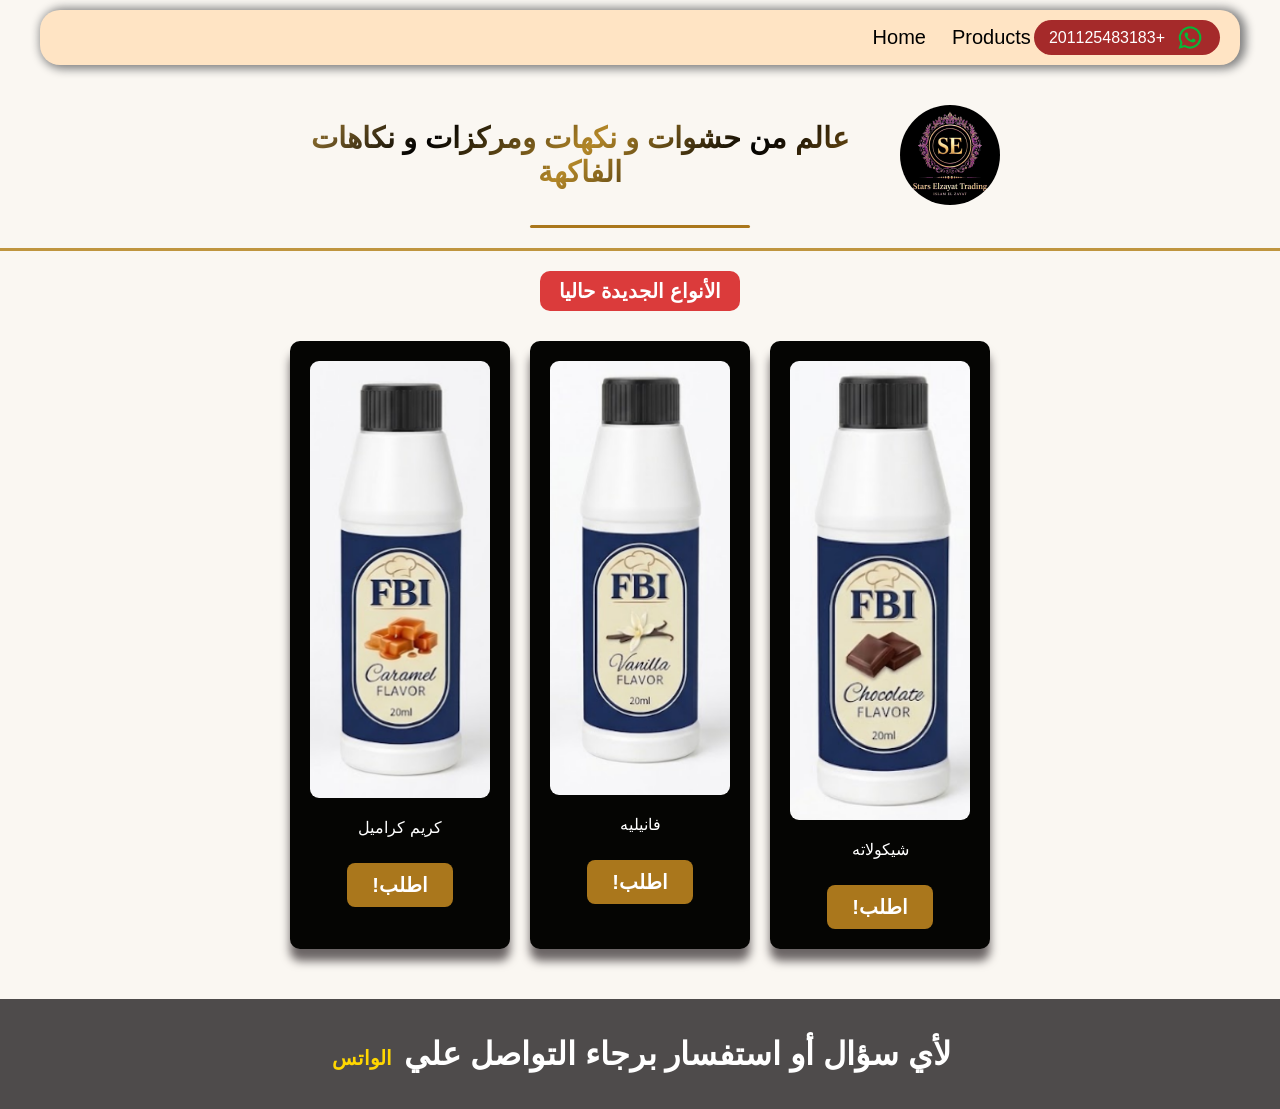
==== products.html @ a8c9dc91 "Add files via upload" ====
<!DOCTYPE html>
<html lang="ar" dir="rtl">
<head>
    <meta charset="UTF-8">
    <meta name="viewport" content="width=device-width, initial-scale=1.0">
    <title>Products</title>
    <link rel="stylesheet" href="style.css">
</head>
<body>

    <div id="l">
        <div id="header">
            <img src="download-removebg-preview.png" alt="WhatsApp" id="wp">
            <span>+201125483183</span>
        </div>
        <div id="nav">
            <ul>
                <li><a href="products.html">Products</a></li>
                <li><a href="index.html">Home</a></li>
            </ul>
        </div>
    </div>

    <div id="kol">
        <img src="IMG-20261013-WA0020.jpg" alt="Logo" id="w">
        <h1 id="f">عالم من حشوات و نكهات ومركزات و نكاهات الفاكهة</h1>
    </div>

    <div id="line"></div>
    <hr>

    <h1 id="new">الأنواع الجديدة حاليا</h1>
    
    <div id="slider-fix">
        <div class="slide">
            <img src="Screenshot 2026-10-24 152531.png" alt="شيكولاته" class="img-slide">
            <p>شيكولاته</p>
            <a href="https://wa.me/201125483183" class="whats-btn">اطلب!</a>
        </div>

        <div class="slide">
            <img src="Screenshot 2026-10-24 152552.png" alt="فانيليه" class="img-slide">
            <p>فانيليه</p>
            <a href="https://wa.me/201125483183" class="whats-btn">اطلب!</a>
        </div>

        <div class="slide">
            <img src="Screenshot 2026-10-24 152608.png" alt="كريم كراميل" class="img-slide">
            <p>كريم كراميل</p>
            <a href="https://wa.me/201125483183" class="whats-btn">اطلب!</a>
        </div>
    </div>

    <div class="dd"></div>

    <footer>
        <h1>لأي سؤال أو استفسار برجاء التواصل علي <a href="https://wa.me/201125483183" id="wts-btn">الواتس</a></h1>
    </footer>

</body>
</html>
---- style.css ----
/* Base Resets & Global Styles */
* {
    box-sizing: border-box;
}

body {
    background-color: rgb(250 247 242 / var(--tw-bg-opacity, 1));
    margin: 0;
    padding: 0;
    font-family: sans-serif;
}

/* Header & Sticky Navigation */
#l {
    display: flex;
    justify-content: space-between;
    align-items: center;
    background-color: bisque;
    border-radius: 20px;
    position: sticky;
    top: 10px;
    z-index: 1000;
    width: 95%;
    max-width: 1200px;
    margin: 10px auto;
    padding: 10px 20px;
    box-shadow: 3px 1px 10px 3px gray;
}

#header {
    display: flex;
    align-items: center;
    background-color: brown;
    color: white;
    padding: 5px 15px;
    border-radius: 80px;
    gap: 10px;
}

#wp {
    width: 30px;
    height: auto;
}

#nav {
    margin-left: auto;
}

ul {
    display: flex;
    gap: 20px;
    list-style: none;
    margin: 0;
    padding: 0;
}

a {
    text-decoration: none;
    color: rgb(0, 0, 0);
    font-size: 20px;
    padding: 3px;
}

#spacer {
    display: none; /* Removed fixed 800px width */
}

/* Hero Section */
#kol {
    display: flex;
    flex-wrap: wrap;
    padding-top: 30px;
    justify-content: center;
    align-items: center;
    gap: 20px;
    text-align: center;
}

#w {
    width: 100px;
    max-width: 100%;
    height: auto;
    border-radius: 80px;
}

#f {
    max-width: 600px;
    font-size: 1.8rem;
    background: linear-gradient(135deg, #BF953F, #000000, #B38728, #000000, #AA771C);
    -webkit-background-clip: text;
    -webkit-text-fill-color: transparent;
    margin: 0;
}

#line {
    background-color: #AA771C;
    width: 80%;
    max-width: 220px;
    height: 3px;
    border-radius: 200px;
    margin: 20px auto;
}

hr {
    border: none;
    border-top: 3px solid #BF953F;
    margin: 20px 0;
}

#new {
    background-color: #db3b3b;
    max-width: 200px;
    padding: 8px 15px;
    font-size: 20px;
    border-radius: 10px;
    text-align: center;
    color: white;
    margin: 20px auto;
}

/* Products Grid / Slider */
#slider-fix {
    display: flex;
    flex-wrap: wrap;
    justify-content: center;
    gap: 20px;
    padding: 10px;
}

.slide {
    background-color: rgb(5, 5, 3);
    width: 220px;
    max-width: 100%;
    padding: 20px;
    text-align: center;
    border-radius: 10px;
    color: white;
    box-shadow: 0px 12px 10px 0px rgb(107, 101, 101);
}

.img-slide {
    width: 100%;
    height: auto;
    border-radius: 9px;
}

/* Product Cards Container */
.kl {
    padding: 20px;
    margin: 30px auto;
    display: flex;
    flex-direction: column;
    align-items: center;
    text-align: center;
    background-color: #888;
    width: 90%;
    max-width: 600px;
    border-radius: 8px;
    box-shadow: 0px 0px 20px 10px rgb(148 145 145 / 50%);
}

.prod-img {
    width: 100%;
    max-width: 100%;
    height: auto;
    border-radius: 8px;
    box-shadow: #726f6f 0 0 20px 2px;
}

.p-pro {
    text-align: center;
    font-size: 28px;
    color: white;
    margin: 15px 0 5px 0;
}

.whats-btn {
    color: white;
    background-color: #AA771C;
    border-radius: 8px;
    display: inline-block;
    padding: 10px 25px;
    margin-top: 10px;
    font-weight: bold;
}

/* Footer */
footer {
    background-color: #4e4b4b;
    width: 100%;
    padding: 15px 10px;
    text-align: center;
    color: white;
    margin-top: 40px;
}

#wts-btn {
    color: #ffd700;
}

/* Scrollbar Customization */
::-webkit-scrollbar {
    width: 10px;
}
::-webkit-scrollbar-track {
    background: transparent;
}
::-webkit-scrollbar-thumb {
    background: #db3b3b;
    border-radius: 5px;
}

/* ==========================================
   Mobile Responsive Styles (Max Width: 768px)
   ========================================== */
@media screen and (max-width: 768px) {
    #l {
        flex-direction: column;
        gap: 10px;
        padding: 15px;
    }

    #nav {
        margin-left: 0;
    }

    #f {
        font-size: 1.4rem;
        padding: 0 10px;
    }

    .kl {
        width: 95%;
        padding: 15px;
    }

    .slide {
        width: 100%;
        max-width: 300px;
    }

    .whats-btn {
        width: 100%;
        box-sizing: border-box;
    }
}
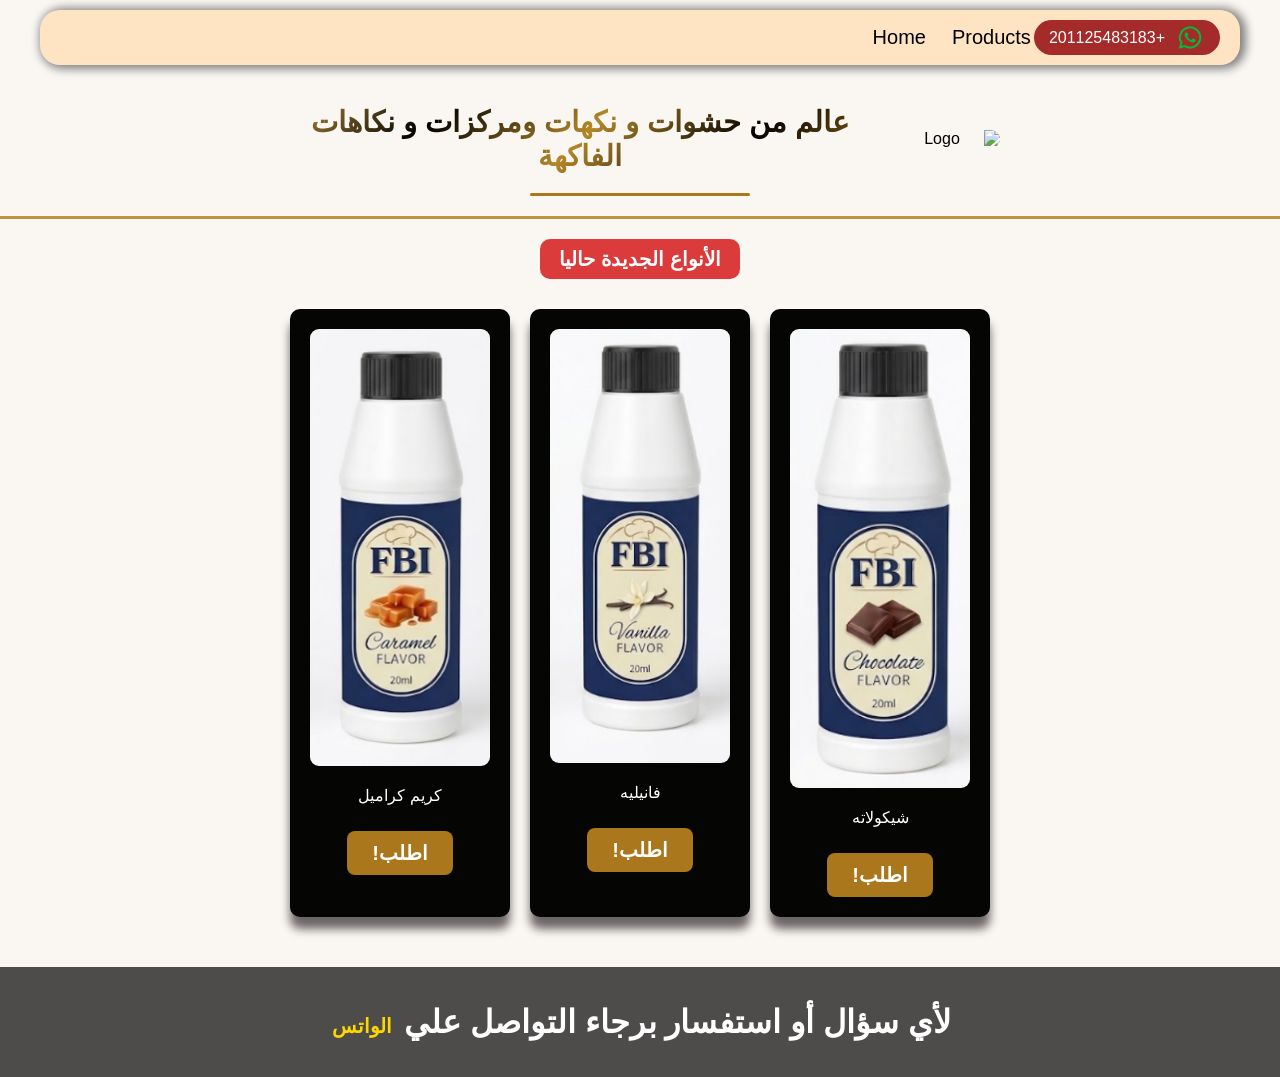
==== commit 61547c6c: "Update products.html" ====
--- a/products.html
+++ b/products.html
@@ -22,7 +22,7 @@
     </div>
 
     <div id="kol">
-        <img src="IMG-20261013-WA0020.jpg" alt="Logo" id="w">
+        <img src="IMG-20261024-WA0017" alt="Logo" id="w">
         <h1 id="f">عالم من حشوات و نكهات ومركزات و نكاهات الفاكهة</h1>
     </div>
 
@@ -58,4 +58,4 @@
     </footer>
 
 </body>
-</html>+</html>
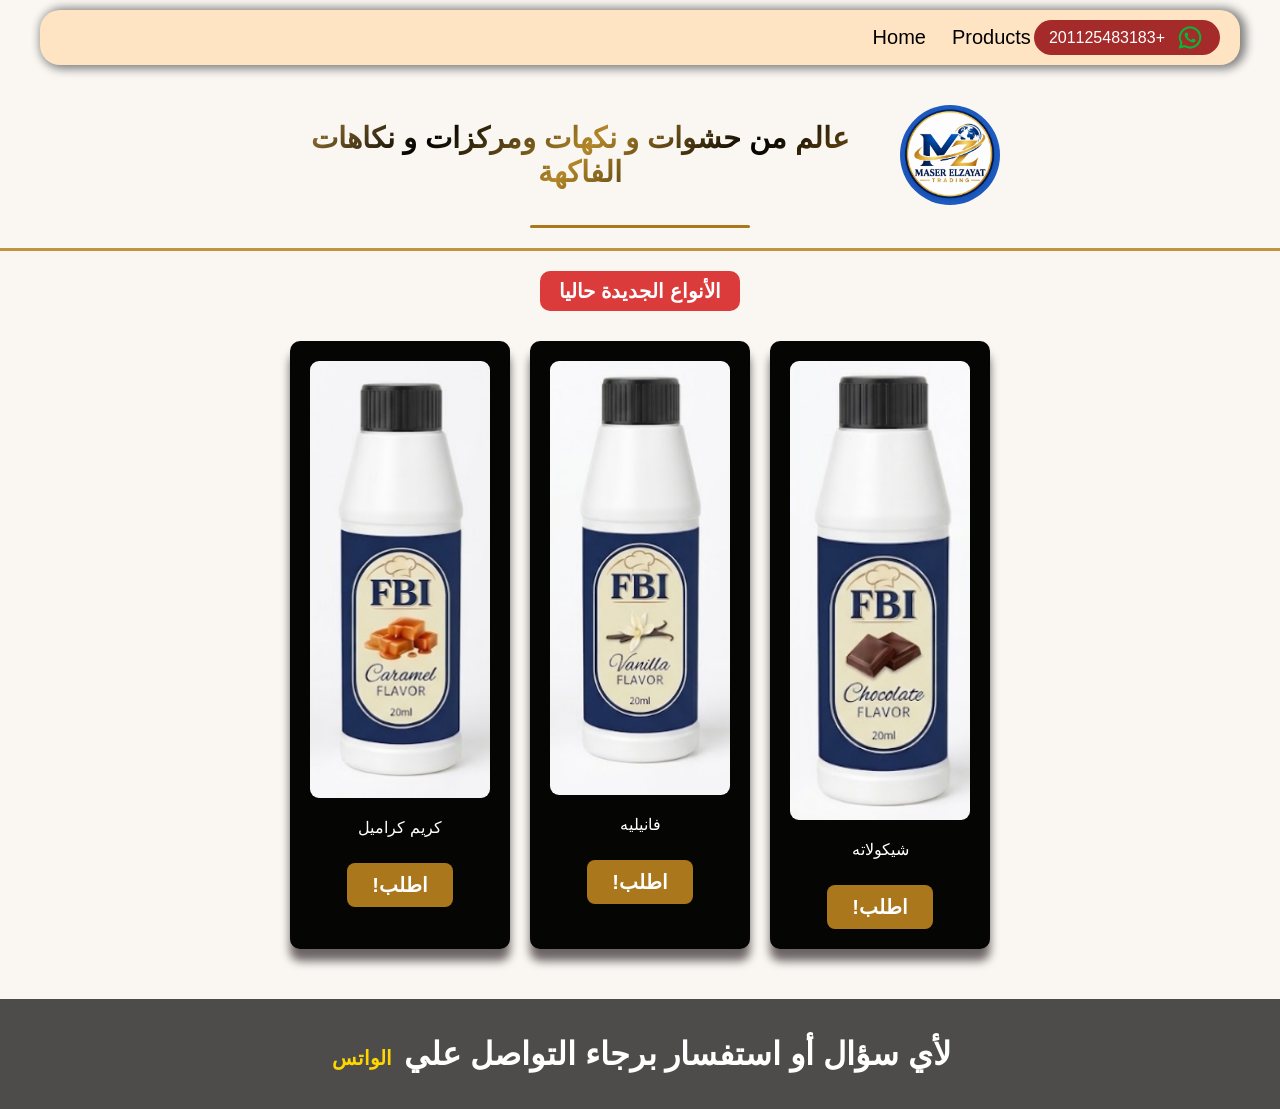
==== commit aad20afc: "Update products.html" ====
--- a/products.html
+++ b/products.html
@@ -22,7 +22,7 @@
     </div>
 
     <div id="kol">
-        <img src="IMG-20261024-WA0017" alt="Logo" id="w">
+        <img src="IMG-20261024-WA0017.jpg" alt="Logo" id="w">
         <h1 id="f">عالم من حشوات و نكهات ومركزات و نكاهات الفاكهة</h1>
     </div>
 
